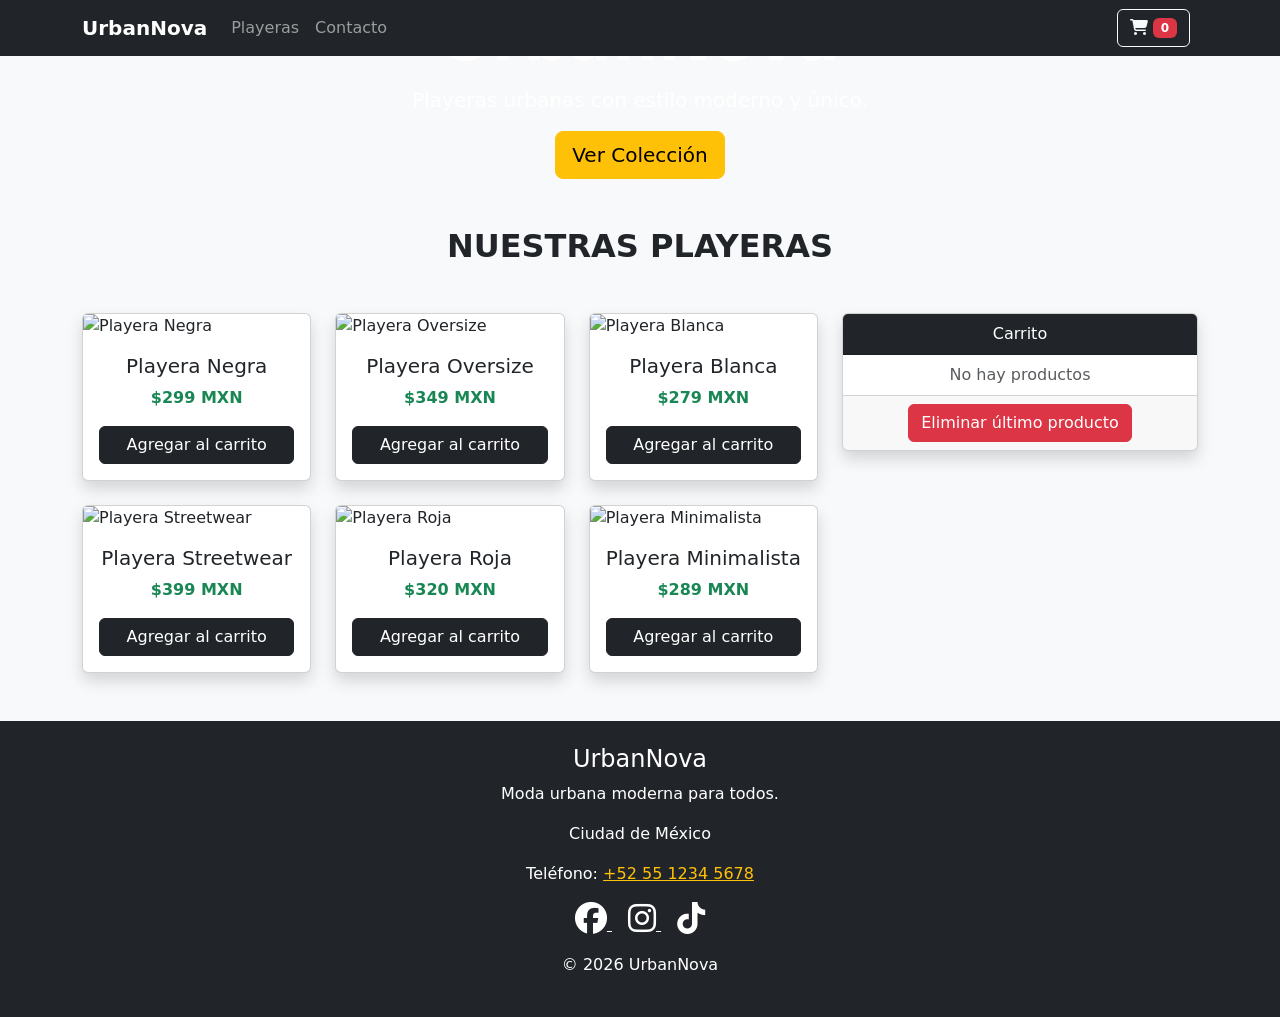
==== index.html @ ccaf29ec "Rename carrito1.html to index.html" ====
<!DOCTYPE html>
<html lang="es">
<head>

  <meta charset="UTF-8">
  <meta name="viewport" content="width=device-width, initial-scale=1.0">
  <title>UrbanNova | Tienda de Playeras</title>

  <!-- Bootstrap -->
  <link href="https://cdn.jsdelivr.net/npm/bootstrap@5.3.2/dist/css/bootstrap.min.css" rel="stylesheet">

  <!-- Font Awesome -->
  <link rel="stylesheet" href="https://cdnjs.cloudflare.com/ajax/libs/font-awesome/6.5.1/css/all.min.css">

  <!-- CSS -->
  <link rel="stylesheet" href="css/style.css">

</head>

<body class="bg-light">

<!-- NAVBAR -->
<nav class="navbar navbar-expand-lg navbar-dark bg-dark fixed-top">
  <div class="container">

    <a class="navbar-brand fw-bold" href="#">
      UrbanNova
    </a>

    <!-- Botón responsive -->
    <button class="navbar-toggler" type="button" data-bs-toggle="collapse" data-bs-target="#navbarNav">
      <span class="navbar-toggler-icon"></span>
    </button>

    <!-- Menú -->
    <div class="collapse navbar-collapse" id="navbarNav">

      <ul class="navbar-nav me-auto">

        <li class="nav-item">
          <a class="nav-link" href="#playeras">Playeras</a>
        </li>

        <li class="nav-item">
          <a class="nav-link" href="#contacto">Contacto</a>
        </li>

      </ul>

      <!-- Botón carrito -->
      <div class="d-flex">

        <button class="btn btn-outline-light me-2"
          data-bs-toggle="offcanvas"
          data-bs-target="#offcanvasCarrito">

          <i class="fas fa-shopping-cart"></i>

          <span class="badge bg-danger" id="contador-carrito">0</span>

        </button>

      </div>

    </div>
  </div>
</nav>

<!-- HERO -->
<section class="hero text-white text-center d-flex align-items-center justify-content-center">

  <div class="container">

    <h1 class="display-3 fw-bold">UrbanNova</h1>

    <p class="lead">
      Playeras urbanas con estilo moderno y único.
    </p>

    <a href="#playeras" class="btn btn-warning btn-lg">
      Ver Colección
    </a>

  </div>

</section>

<!-- PRODUCTOS -->
<div class="container py-5" id="playeras">

  <h2 class="text-center mb-5 fw-bold">
    NUESTRAS PLAYERAS
  </h2>

  <div class="row">

    <!-- PRODUCTOS -->
    <div class="col-md-8">

      <div class="row g-4">

        <!-- Producto 1 -->
        <div class="col-md-4">

          <div class="card shadow">

            <img src="img/playera1.jpg" class="card-img-top" alt="Playera Negra">

            <div class="card-body text-center">

              <h5 class="card-title">
                Playera Negra
              </h5>

              <p class="text-success fw-bold">
                $299 MXN
              </p>

              <button class="btn btn-dark w-100"
                onclick="agregarProducto('Playera Negra')">

                Agregar al carrito

              </button>

            </div>
          </div>
        </div>

        <!-- Producto 2 -->
        <div class="col-md-4">

          <div class="card shadow">

            <img src="img/playera2.jpg" class="card-img-top" alt="Playera Oversize">

            <div class="card-body text-center">

              <h5 class="card-title">
                Playera Oversize
              </h5>

              <p class="text-success fw-bold">
                $349 MXN
              </p>

              <button class="btn btn-dark w-100"
                onclick="agregarProducto('Playera Oversize')">

                Agregar al carrito

              </button>

            </div>
          </div>
        </div>

        <!-- Producto 3 -->
        <div class="col-md-4">

          <div class="card shadow">

            <img src="img/playera3.jpg" class="card-img-top" alt="Playera Blanca">

            <div class="card-body text-center">

              <h5 class="card-title">
                Playera Blanca
              </h5>

              <p class="text-success fw-bold">
                $279 MXN
              </p>

              <button class="btn btn-dark w-100"
                onclick="agregarProducto('Playera Blanca')">

                Agregar al carrito

              </button>

            </div>
          </div>
        </div>

        <!-- Producto 4 -->
        <div class="col-md-4">

          <div class="card shadow">

            <img src="img/playera4.jpg" class="card-img-top" alt="Playera Streetwear">

            <div class="card-body text-center">

              <h5 class="card-title">
                Playera Streetwear
              </h5>

              <p class="text-success fw-bold">
                $399 MXN
              </p>

              <button class="btn btn-dark w-100"
                onclick="agregarProducto('Playera Streetwear')">

                Agregar al carrito

              </button>

            </div>
          </div>
        </div>

        <!-- Producto 5 -->
        <div class="col-md-4">

          <div class="card shadow">

            <img src="img/playera5.jpg" class="card-img-top" alt="Playera Roja">

            <div class="card-body text-center">

              <h5 class="card-title">
                Playera Roja
              </h5>

              <p class="text-success fw-bold">
                $320 MXN
              </p>

              <button class="btn btn-dark w-100"
                onclick="agregarProducto('Playera Roja')">

                Agregar al carrito

              </button>

            </div>
          </div>
        </div>

        <!-- Producto 6 -->
        <div class="col-md-4">

          <div class="card shadow">

            <img src="img/playera6.jpg" class="card-img-top" alt="Playera Minimalista">

            <div class="card-body text-center">

              <h5 class="card-title">
                Playera Minimalista
              </h5>

              <p class="text-success fw-bold">
                $289 MXN
              </p>

              <button class="btn btn-dark w-100"
                onclick="agregarProducto('Playera Minimalista')">

                Agregar al carrito

              </button>

            </div>
          </div>
        </div>

      </div>
    </div>

    <!-- CARRITO -->
    <div class="col-md-4">

      <div class="card shadow">

        <div class="card-header bg-dark text-white text-center">
          Carrito
        </div>

        <ul class="list-group list-group-flush" id="lista-carrito">

          <li class="list-group-item text-muted text-center">
            No hay productos
          </li>

        </ul>

        <div class="card-footer text-center">

          <button class="btn btn-danger"
            onclick="eliminarProducto()">

            Eliminar último producto

          </button>

        </div>

      </div>

    </div>

  </div>
</div>

<!-- OFFCANVAS CARRITO -->
<div class="offcanvas offcanvas-end"
  tabindex="-1"
  id="offcanvasCarrito">

  <div class="offcanvas-header">

    <h5 class="offcanvas-title">
      Tu Carrito
    </h5>

    <button type="button"
      class="btn-close"
      data-bs-dismiss="offcanvas">
    </button>

  </div>

  <div class="offcanvas-body">

    <ul class="list-group" id="lista-carrito-offcanvas">

      <li class="list-group-item text-muted text-center">
        No hay productos
      </li>

    </ul>

  </div>
</div>

<!-- FOOTER -->
<footer id="contacto" class="bg-dark text-white text-center py-4">

  <div class="container">

    <h4>UrbanNova</h4>

    <p>
      Moda urbana moderna para todos.
    </p>

    <p>
      Ciudad de México
    </p>

    <p>
      Teléfono:
      <a href="tel:+525512345678" class="text-warning">
        +52 55 1234 5678
      </a>
    </p>

    <!-- Redes -->
    <div class="social">

      <a href="#" class="text-white me-3">
        <i class="fab fa-facebook fa-2x"></i>
      </a>

      <a href="#" class="text-white me-3">
        <i class="fab fa-instagram fa-2x"></i>
      </a>

      <a href="#" class="text-white">
        <i class="fab fa-tiktok fa-2x"></i>
      </a>

    </div>

    <p class="mt-3">
      &copy; 2026 UrbanNova
    </p>

  </div>
</footer>

<!-- Bootstrap JS -->
<script src="https://cdn.jsdelivr.net/npm/bootstrap@5.3.2/dist/js/bootstrap.bundle.min.js"></script>

<!-- JS -->
<script src="js/carrito.js"></script>

</body>
</html>
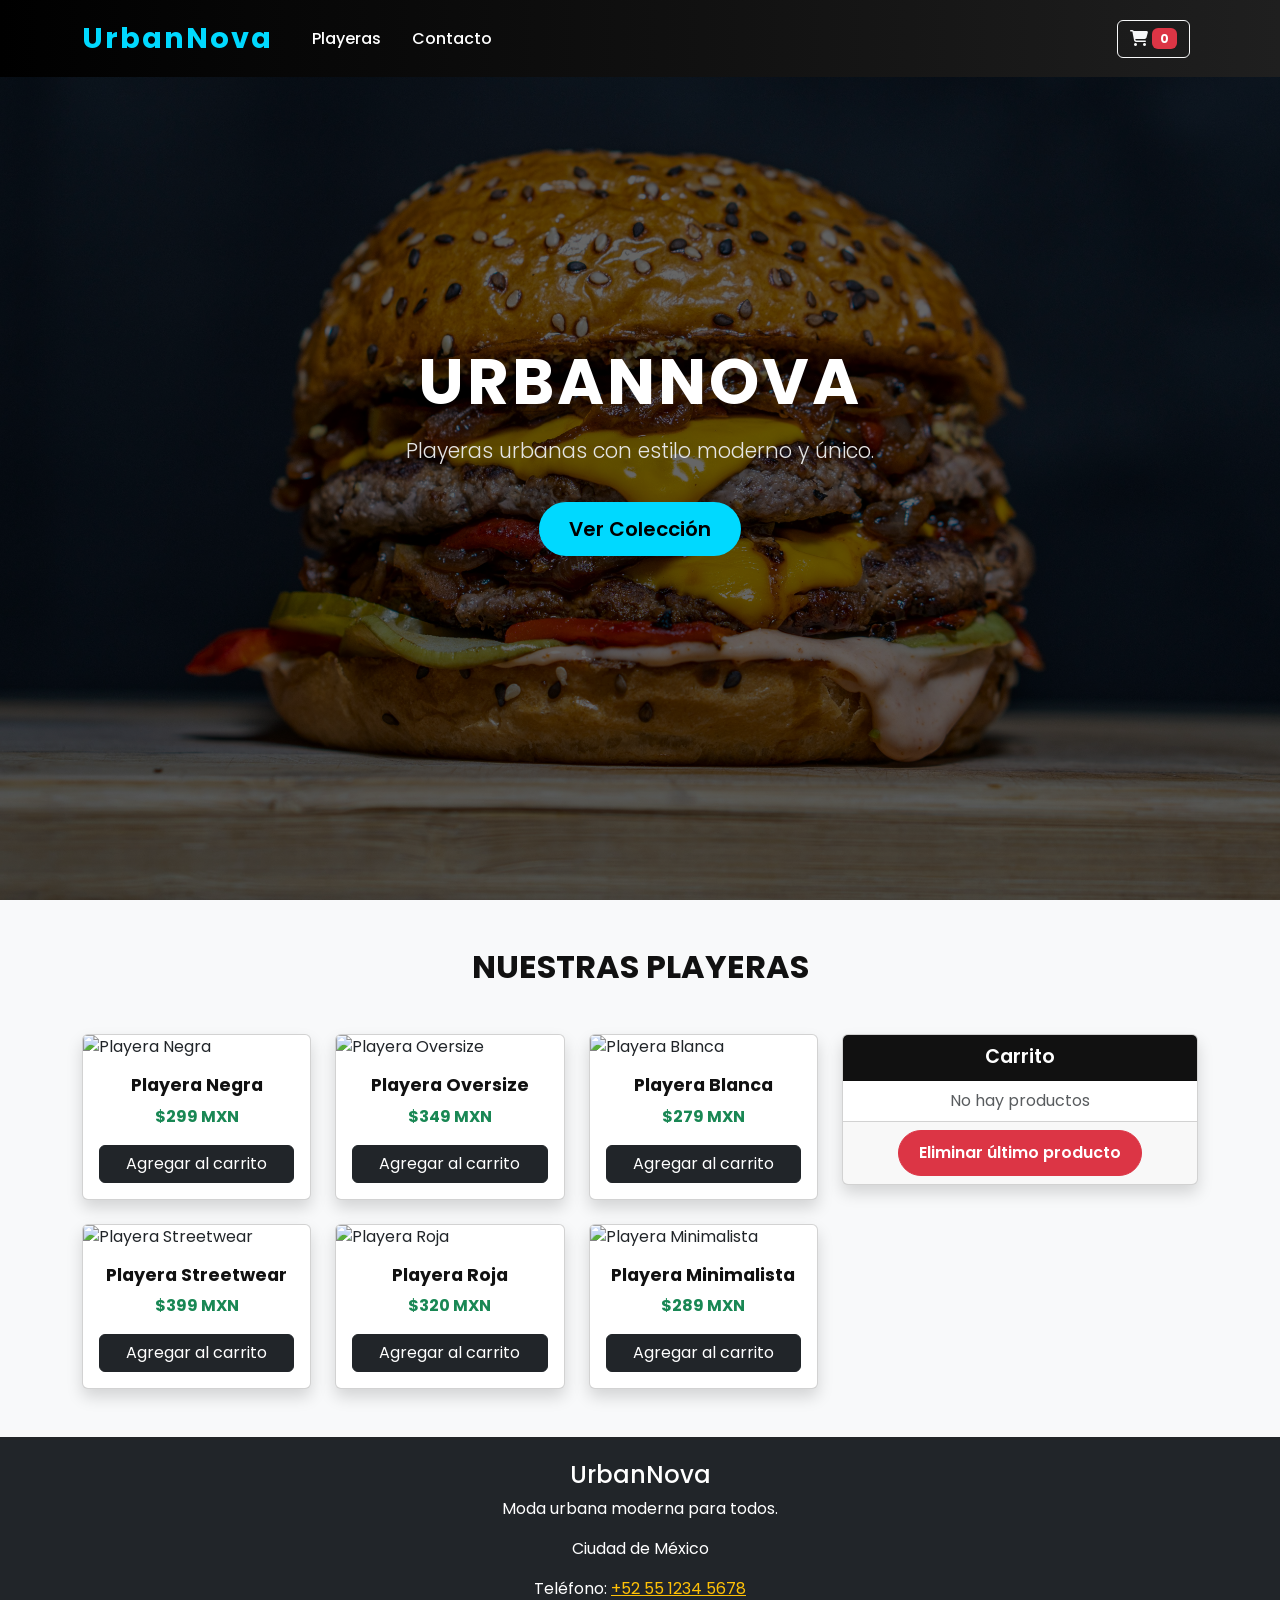
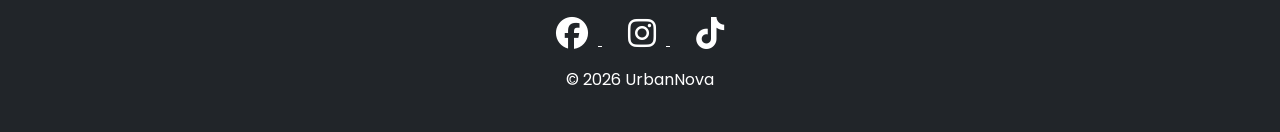
==== commit 33da29f0: "Update index.html" ====
--- a/index.html
+++ b/index.html
@@ -13,7 +13,7 @@
   <link rel="stylesheet" href="https://cdnjs.cloudflare.com/ajax/libs/font-awesome/6.5.1/css/all.min.css">
 
   <!-- CSS -->
-  <link rel="stylesheet" href="css/style.css">
+  <link rel="stylesheet" href="stylecarrito.css">
 
 </head>
 
@@ -386,7 +386,7 @@
 <script src="https://cdn.jsdelivr.net/npm/bootstrap@5.3.2/dist/js/bootstrap.bundle.min.js"></script>
 
 <!-- JS -->
-<script src="js/carrito.js"></script>
+<script src="carrito.js"></script>
 
 </body>
 </html>
--- a/stylecarrito.css
+++ b/stylecarrito.css
@@ -0,0 +1,307 @@
+/* =========================
+   FUENTE MODERNA
+========================= */
+@import url('https://fonts.googleapis.com/css2?family=Poppins:wght@300;400;500;600;700&display=swap');
+
+/* =========================
+   CONFIGURACIÓN GENERAL
+========================= */
+*{
+    margin: 0;
+    padding: 0;
+    box-sizing: border-box;
+}
+
+html{
+    scroll-behavior: smooth;
+}
+
+body{
+    font-family: 'Poppins', sans-serif;
+    background-color: #f5f5f5;
+    color: #111;
+}
+
+/* =========================
+   NAVBAR
+========================= */
+.navbar{
+    background: linear-gradient(90deg, #000000, #1f1f1f);
+    padding: 12px 0;
+}
+
+.navbar-brand{
+    font-size: 1.8rem;
+    font-weight: 700;
+    color: #00d9ff !important;
+    letter-spacing: 2px;
+}
+
+/* LOGO */
+.navbar-brand img{
+    border-radius: 50%;
+    object-fit: cover;
+}
+
+/* LINKS NAVBAR */
+.nav-link{
+    color: white !important;
+    margin-left: 15px;
+    transition: 0.3s;
+    font-weight: 500;
+}
+
+.nav-link:hover{
+    color: #00d9ff !important;
+}
+
+/* =========================
+   HERO
+========================= */
+.hero{
+    position: relative;
+    height: 100vh;
+
+    /* IMAGEN DE FONDO */
+    background-image:
+    linear-gradient(
+        rgba(0,0,0,0.6),
+        rgba(0,0,0,0.6)
+    ),
+    url('amirali-mirhashemian-jh5XyK4Rr3Y-unsplash.jpg');
+
+    background-size: cover;
+    background-position: center;
+    background-repeat: no-repeat;
+
+    display: flex;
+    align-items: center;
+    justify-content: center;
+
+    text-align: center;
+    color: white;
+}
+
+/* TEXTO HERO */
+.hero h1{
+    font-size: 4rem;
+    font-weight: 700;
+    letter-spacing: 3px;
+    text-transform: uppercase;
+}
+
+.hero p{
+    font-size: 1.3rem;
+    margin-top: 15px;
+    color: #e5e5e5;
+}
+
+/* BOTÓN HERO */
+.hero .btn{
+    margin-top: 20px;
+    padding: 12px 30px;
+    border-radius: 30px;
+    background-color: #00d9ff;
+    border: none;
+    color: black;
+    font-weight: 600;
+    transition: 0.3s;
+}
+
+.hero .btn:hover{
+    background-color: white;
+    transform: scale(1.05);
+}
+
+/* =========================
+   TITULOS
+========================= */
+h1, h2, h5{
+    font-weight: 700;
+}
+
+/* =========================
+   PRODUCTOS
+========================= */
+#productos{
+    scroll-margin-top: 80px;
+    padding-top: 50px;
+}
+
+/* CARDS */
+#productos .card{
+    height: 100%;
+    border: none;
+    border-radius: 20px;
+    overflow: hidden;
+    transition: 0.4s;
+    box-shadow: 0px 5px 15px rgba(0,0,0,0.1);
+}
+
+#productos .card:hover{
+    transform: translateY(-10px);
+    box-shadow: 0px 10px 25px rgba(0,0,0,0.2);
+}
+
+/* IMÁGENES */
+#productos .card-img-top{
+    height: 280px;
+    object-fit: cover;
+    width: 100%;
+}
+
+/* BODY CARD */
+#productos .card-body{
+    display: flex;
+    flex-direction: column;
+    justify-content: space-between;
+}
+
+/* TITULO PRODUCTO */
+.card-title{
+    font-size: 1.1rem;
+    color: #111;
+}
+
+/* PRECIO */
+.precio{
+    color: #00a86b;
+    font-weight: bold;
+    font-size: 1.2rem;
+}
+
+/* BOTÓN PRODUCTO */
+.btn-success{
+    background-color: #111 !important;
+    border: none !important;
+    border-radius: 30px;
+    padding: 10px;
+    font-weight: 600;
+    transition: 0.3s;
+}
+
+.btn-success:hover{
+    background-color: #00d9ff !important;
+    color: black !important;
+}
+
+/* =========================
+   CARRITO
+========================= */
+.card#carritocard{
+    max-height: 450px;
+    overflow-y: auto;
+    border-radius: 20px;
+}
+
+.card-header{
+    background-color: #111 !important;
+    color: white !important;
+    font-weight: 600;
+    font-size: 1.2rem;
+}
+
+/* BOTÓN ELIMINAR */
+.btn-danger{
+    border-radius: 30px;
+    font-weight: 600;
+    padding: 10px 20px;
+}
+
+/* =========================
+   ANIMACIONES
+========================= */
+.agregado{
+    background-color: #d4edda !important;
+    color: #111 !important;
+    animation: fade 1s ease-in-out;
+}
+
+.eliminado{
+    background-color: #f8d7da !important;
+    color: #721c24 !important;
+    animation: fade 1s ease-in-out;
+}
+
+@keyframes fade{
+    from{
+        opacity: 0.3;
+    }
+
+    to{
+        opacity: 1;
+    }
+}
+
+/* =========================
+   OFFCANVAS
+========================= */
+.offcanvas{
+    background-color: #f8f8f8;
+}
+
+.offcanvas-title{
+    font-weight: 700;
+}
+
+/* =========================
+   FOOTER
+========================= */
+.footer{
+    background: linear-gradient(90deg, #000000, #1a1a1a);
+    color: white;
+    text-align: center;
+    padding: 3rem 2rem;
+    margin-top: 50px;
+}
+
+.footer h4{
+    color: #00d9ff;
+    font-weight: 700;
+}
+
+.footer address{
+    font-style: normal;
+    margin-top: 1rem;
+}
+
+.footer a{
+    color: #fba122;
+    text-decoration: none;
+    transition: 0.3s;
+}
+
+.footer a:hover{
+    color: #00d9ff;
+}
+
+/* REDES */
+.social i{
+    font-size: 2rem;
+    margin: 0 10px;
+    transition: 0.3s;
+}
+
+.social i:hover{
+    transform: scale(1.2);
+    color: #00d9ff;
+}
+
+/* =========================
+   RESPONSIVE
+========================= */
+@media(max-width:768px){
+
+    .hero h1{
+        font-size: 2.5rem;
+    }
+
+    .hero p{
+        font-size: 1rem;
+    }
+
+    #productos .card-img-top{
+        height: 220px;
+    }
+
+}
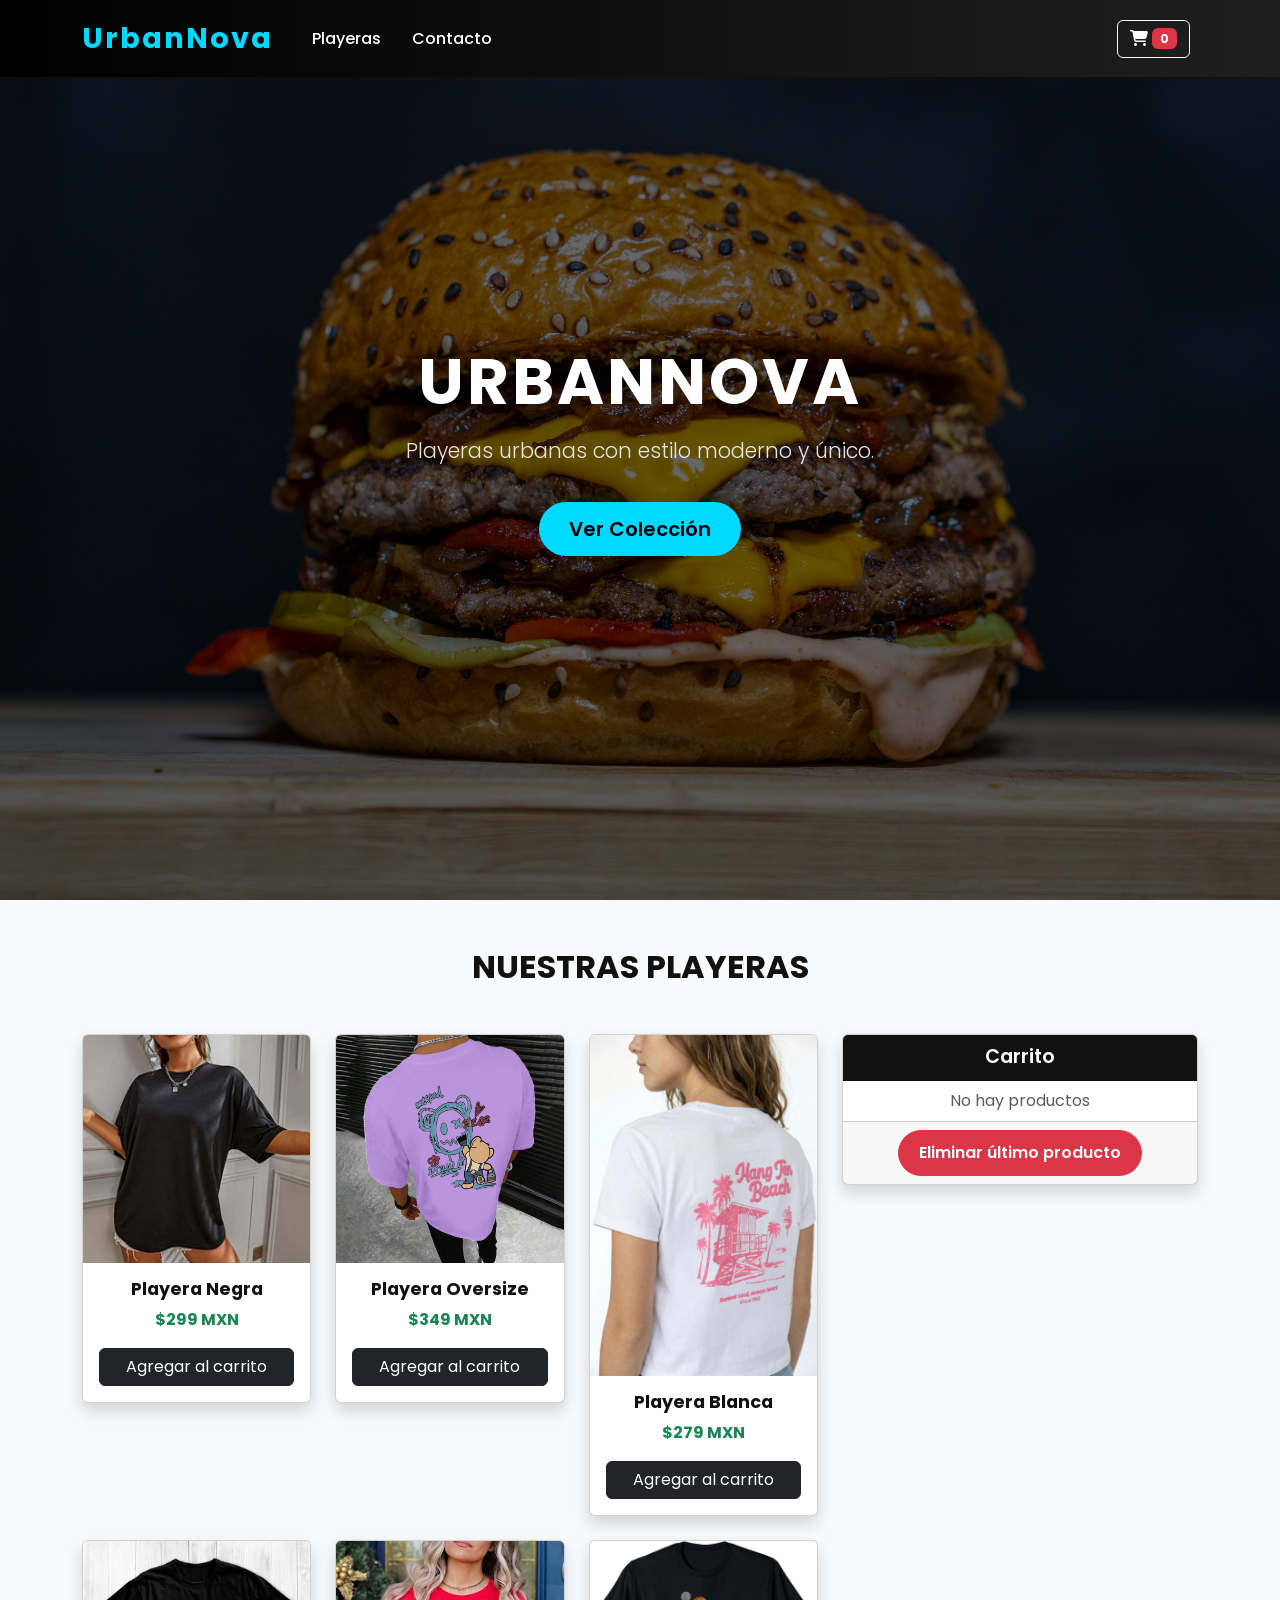
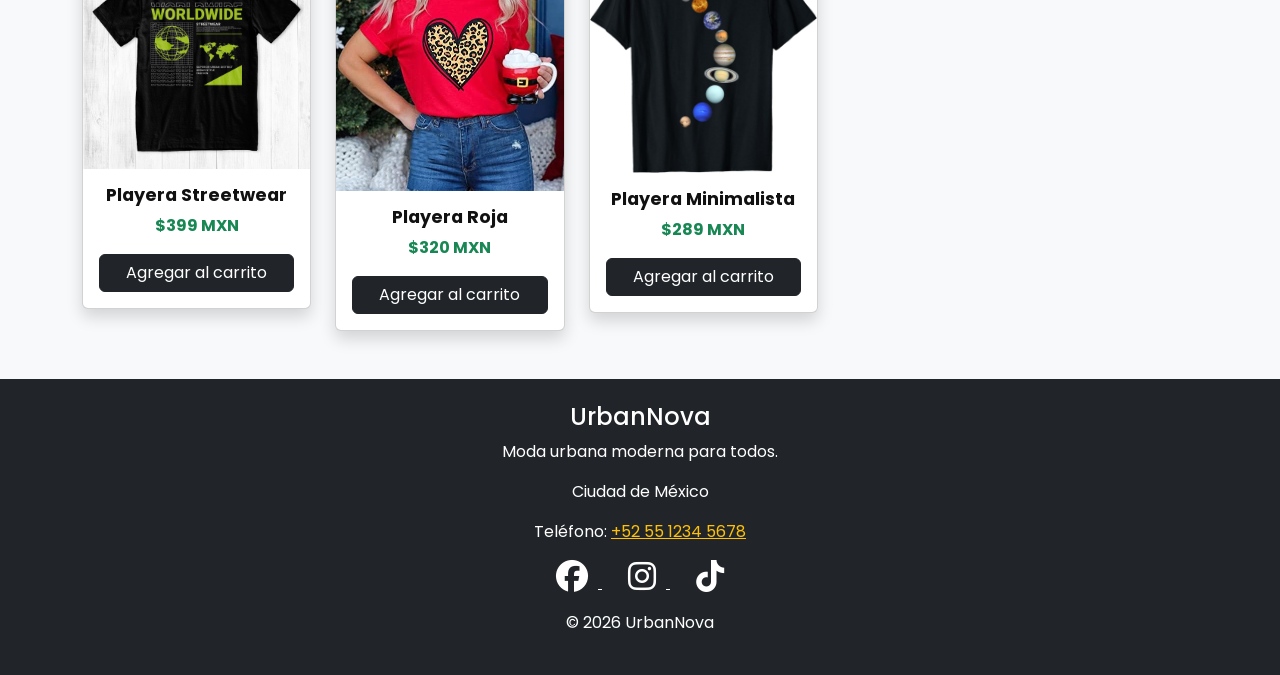
==== commit c329a315: "Update index.html" ====
--- a/index.html
+++ b/index.html
@@ -104,7 +104,7 @@
 
           <div class="card shadow">
 
-            <img src="img/playera1.jpg" class="card-img-top" alt="Playera Negra">
+            <img src="playera.jpg" class="card-img-top" alt="Playera Negra">
 
             <div class="card-body text-center">
 
@@ -132,7 +132,7 @@
 
           <div class="card shadow">
 
-            <img src="img/playera2.jpg" class="card-img-top" alt="Playera Oversize">
+            <img src="oversize.jpg" class="card-img-top" alt="Playera Oversize">
 
             <div class="card-body text-center">
 
@@ -160,7 +160,7 @@
 
           <div class="card shadow">
 
-            <img src="img/playera3.jpg" class="card-img-top" alt="Playera Blanca">
+            <img src="blanca.jpg" class="card-img-top" alt="Playera Blanca">
 
             <div class="card-body text-center">
 
@@ -188,7 +188,7 @@
 
           <div class="card shadow">
 
-            <img src="img/playera4.jpg" class="card-img-top" alt="Playera Streetwear">
+            <img src="streetwear.jpg" class="card-img-top" alt="Playera Streetwear">
 
             <div class="card-body text-center">
 
@@ -216,7 +216,7 @@
 
           <div class="card shadow">
 
-            <img src="img/playera5.jpg" class="card-img-top" alt="Playera Roja">
+            <img src="roja.jpg" class="card-img-top" alt="Playera Roja">
 
             <div class="card-body text-center">
 
@@ -244,7 +244,7 @@
 
           <div class="card shadow">
 
-            <img src="img/playera6.jpg" class="card-img-top" alt="Playera Minimalista">
+            <img src="minimalista.jpg" class="card-img-top" alt="Playera Minimalista">
 
             <div class="card-body text-center">
 
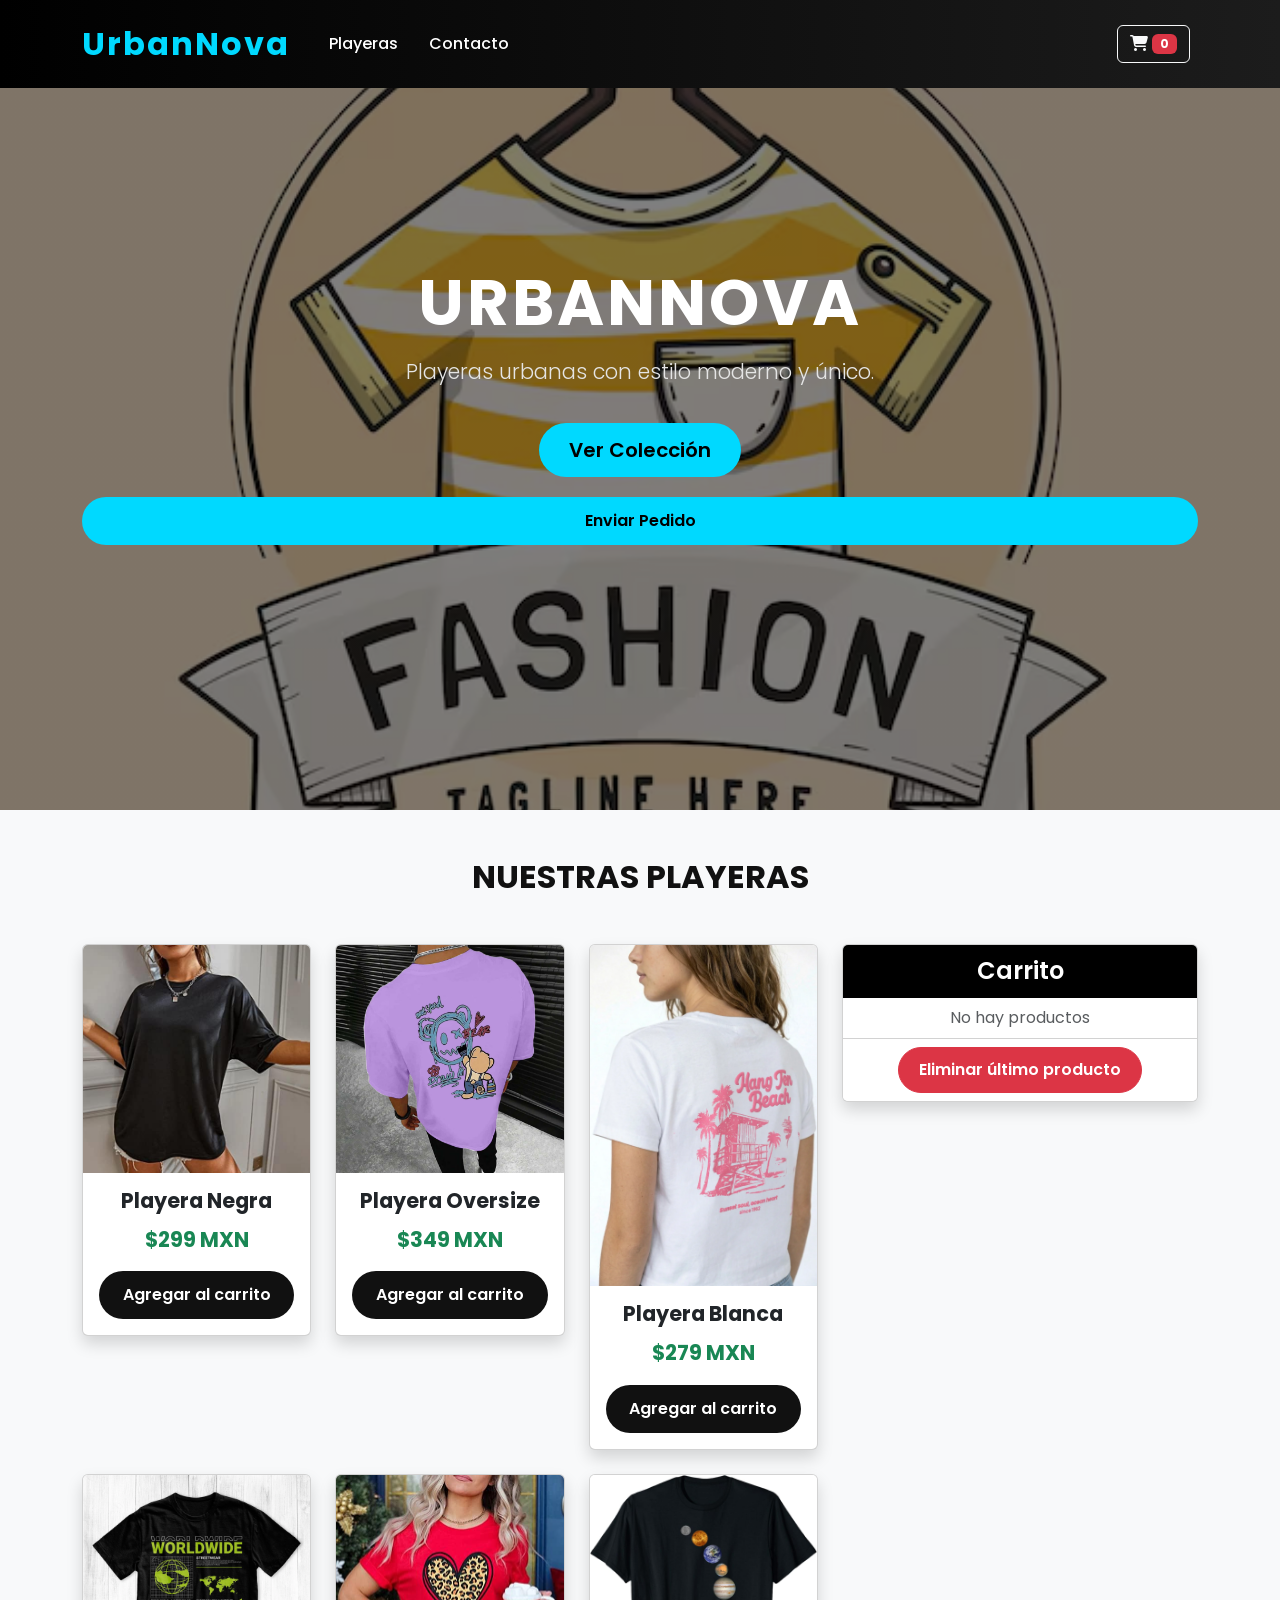
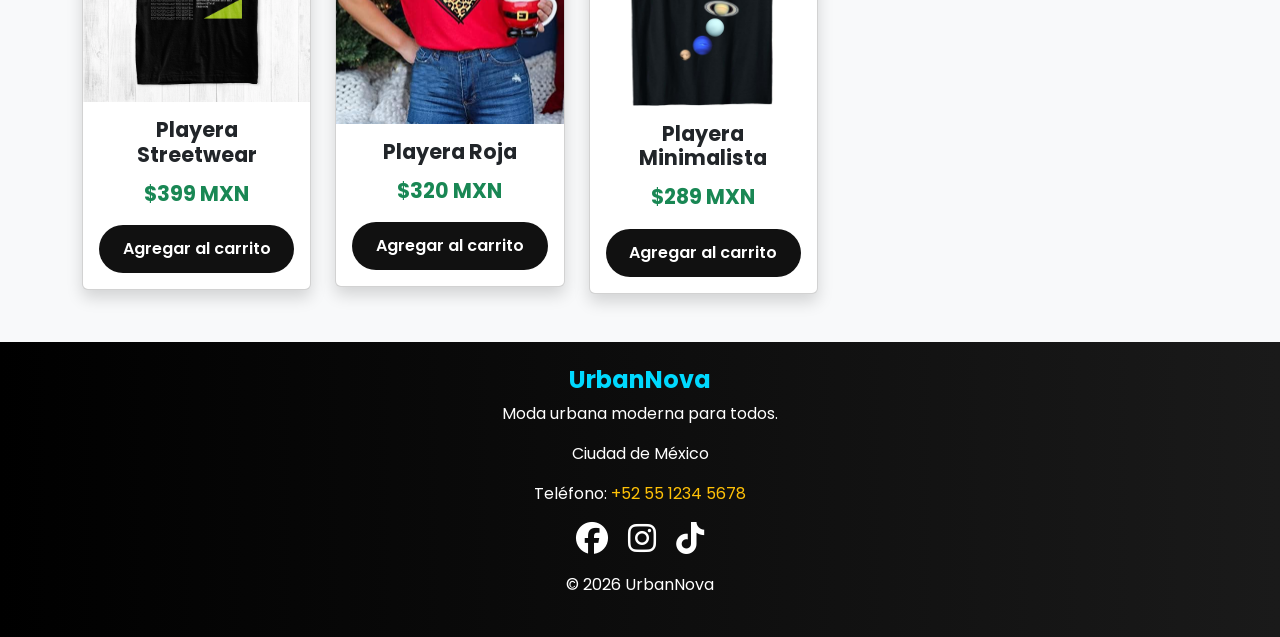
==== commit 08ad45e7: "Update index.html" ====
--- a/index.html
+++ b/index.html
@@ -80,7 +80,22 @@
     <a href="#playeras" class="btn btn-warning btn-lg">
       Ver Colección
     </a>
-
+    
+ <!-- BOTÓN -->
+        <button type="submit"
+        class="btn btn-dark w-100">
+
+          Enviar Pedido
+
+        </button>
+
+      </form>
+
+    </div>
+
+  </div>
+
+</section>
   </div>
 
 </section>
--- a/stylecarrito.css
+++ b/stylecarrito.css
@@ -1,11 +1,11 @@
-/* =========================
-   FUENTE MODERNA
-========================= */
+/* ===================================
+   GOOGLE FONTS
+=================================== */
 @import url('https://fonts.googleapis.com/css2?family=Poppins:wght@300;400;500;600;700&display=swap');
 
-/* =========================
+/* ===================================
    CONFIGURACIÓN GENERAL
-========================= */
+=================================== */
 *{
     margin: 0;
     padding: 0;
@@ -18,71 +18,62 @@
 
 body{
     font-family: 'Poppins', sans-serif;
-    background-color: #f5f5f5;
+    background-color: #f4f4f4;
     color: #111;
 }
 
-/* =========================
+/* ===================================
    NAVBAR
-========================= */
+=================================== */
 .navbar{
-    background: linear-gradient(90deg, #000000, #1f1f1f);
-    padding: 12px 0;
+    background: linear-gradient(90deg, #000000, #1c1c1c);
+    padding: 15px 0;
 }
 
 .navbar-brand{
-    font-size: 1.8rem;
+    font-size: 2rem;
     font-weight: 700;
     color: #00d9ff !important;
     letter-spacing: 2px;
 }
 
-/* LOGO */
-.navbar-brand img{
-    border-radius: 50%;
-    object-fit: cover;
-}
-
-/* LINKS NAVBAR */
 .nav-link{
     color: white !important;
+    font-weight: 500;
     margin-left: 15px;
     transition: 0.3s;
-    font-weight: 500;
 }
 
 .nav-link:hover{
     color: #00d9ff !important;
 }
 
-/* =========================
+/* ===================================
    HERO
-========================= */
+=================================== */
 .hero{
     position: relative;
-    height: 100vh;
-
-    /* IMAGEN DE FONDO */
+    height: 90vh;
+
     background-image:
     linear-gradient(
-        rgba(0,0,0,0.6),
-        rgba(0,0,0,0.6)
+        rgba(0,0,0,0.5),
+        rgba(0,0,0,0.5)
     ),
-    url('amirali-mirhashemian-jh5XyK4Rr3Y-unsplash.jpg');
+    url('./logo.JPG');
 
     background-size: cover;
     background-position: center;
     background-repeat: no-repeat;
 
     display: flex;
+    justify-content: center;
     align-items: center;
-    justify-content: center;
 
     text-align: center;
     color: white;
 }
 
-/* TEXTO HERO */
 .hero h1{
     font-size: 4rem;
     font-weight: 700;
@@ -113,24 +104,26 @@
     transform: scale(1.05);
 }
 
-/* =========================
+/* ===================================
    TITULOS
-========================= */
-h1, h2, h5{
-    font-weight: 700;
-}
-
-/* =========================
-   PRODUCTOS
-========================= */
-#productos{
-    scroll-margin-top: 80px;
-    padding-top: 50px;
-}
-
-/* CARDS */
+=================================== */
+h1,h2,h5{
+    font-weight: 700;
+}
+
+/* ===================================
+   SECCIÓN PRODUCTOS
+=================================== */
+#playeras{
+    padding-top: 60px;
+}
+
+/* ===================================
+   CARDS
+=================================== */
 #productos .card{
     height: 100%;
+    min-height: 520px;
     border: none;
     border-radius: 20px;
     overflow: hidden;
@@ -145,9 +138,11 @@
 
 /* IMÁGENES */
 #productos .card-img-top{
-    height: 280px;
+    width: 100%;
+    height: 300px;
     object-fit: cover;
-    width: 100%;
+    object-position: center;
+    display: block;
 }
 
 /* BODY CARD */
@@ -155,87 +150,59 @@
     display: flex;
     flex-direction: column;
     justify-content: space-between;
-}
-
-/* TITULO PRODUCTO */
+    text-align: center;
+}
+
+/* TITULO */
 .card-title{
-    font-size: 1.1rem;
-    color: #111;
+    font-size: 1.3rem;
+    margin-bottom: 10px;
 }
 
 /* PRECIO */
-.precio{
-    color: #00a86b;
-    font-weight: bold;
-    font-size: 1.2rem;
-}
-
-/* BOTÓN PRODUCTO */
-.btn-success{
-    background-color: #111 !important;
-    border: none !important;
+.text-success{
+    font-size: 1.3rem;
+    font-weight: 700;
+}
+
+/* BOTÓN PRODUCTOS */
+.btn-dark{
     border-radius: 30px;
-    padding: 10px;
-    font-weight: 600;
-    transition: 0.3s;
-}
-
-.btn-success:hover{
-    background-color: #00d9ff !important;
-    color: black !important;
-}
-
-/* =========================
+    padding: 12px;
+    font-weight: 600;
+    transition: 0.3s;
+    border: none;
+    background-color: #111;
+}
+
+.btn-dark:hover{
+    background-color: #00d9ff;
+    color: black;
+}
+
+/* ===================================
    CARRITO
-========================= */
-.card#carritocard{
-    max-height: 450px;
-    overflow-y: auto;
-    border-radius: 20px;
-}
-
+=================================== */
 .card-header{
-    background-color: #111 !important;
+    background-color: #000 !important;
     color: white !important;
-    font-weight: 600;
-    font-size: 1.2rem;
-}
-
-/* BOTÓN ELIMINAR */
+    font-size: 1.5rem;
+    font-weight: 600;
+}
+
+.card-footer{
+    background-color: white;
+}
+
 .btn-danger{
     border-radius: 30px;
-    font-weight: 600;
     padding: 10px 20px;
-}
-
-/* =========================
-   ANIMACIONES
-========================= */
-.agregado{
-    background-color: #d4edda !important;
-    color: #111 !important;
-    animation: fade 1s ease-in-out;
-}
-
-.eliminado{
-    background-color: #f8d7da !important;
-    color: #721c24 !important;
-    animation: fade 1s ease-in-out;
-}
-
-@keyframes fade{
-    from{
-        opacity: 0.3;
-    }
-
-    to{
-        opacity: 1;
-    }
-}
-
-/* =========================
+    font-weight: 600;
+}
+
+/* ===================================
    OFFCANVAS
-========================= */
+=================================== */
 .offcanvas{
     background-color: #f8f8f8;
 }
@@ -244,41 +211,31 @@
     font-weight: 700;
 }
 
-/* =========================
+/* ===================================
    FOOTER
-========================= */
-.footer{
-    background: linear-gradient(90deg, #000000, #1a1a1a);
+=================================== */
+footer{
+    background: linear-gradient(90deg,#000000,#1a1a1a);
     color: white;
-    text-align: center;
-    padding: 3rem 2rem;
-    margin-top: 50px;
-}
-
-.footer h4{
+    padding: 50px 20px;
+}
+
+footer h4{
     color: #00d9ff;
     font-weight: 700;
 }
 
-.footer address{
-    font-style: normal;
-    margin-top: 1rem;
-}
-
-.footer a{
-    color: #fba122;
+footer a{
     text-decoration: none;
     transition: 0.3s;
 }
 
-.footer a:hover{
-    color: #00d9ff;
+footer a:hover{
+    color: #00d9ff !important;
 }
 
 /* REDES */
 .social i{
-    font-size: 2rem;
-    margin: 0 10px;
     transition: 0.3s;
 }
 
@@ -287,9 +244,32 @@
     color: #00d9ff;
 }
 
-/* =========================
+/* ===================================
+   ANIMACIONES
+=================================== */
+.agregado{
+    background-color: #d4edda !important;
+    animation: fade 1s ease-in-out;
+}
+
+.eliminado{
+    background-color: #f8d7da !important;
+    animation: fade 1s ease-in-out;
+}
+
+@keyframes fade{
+    from{
+        opacity: 0.4;
+    }
+
+    to{
+        opacity: 1;
+    }
+}
+
+/* ===================================
    RESPONSIVE
-========================= */
+=================================== */
 @media(max-width:768px){
 
     .hero h1{
@@ -300,8 +280,12 @@
         font-size: 1rem;
     }
 
+    #productos .card{
+        min-height: auto;
+    }
+
     #productos .card-img-top{
-        height: 220px;
-    }
-
-}
+        height: 250px;
+    }
+
+}
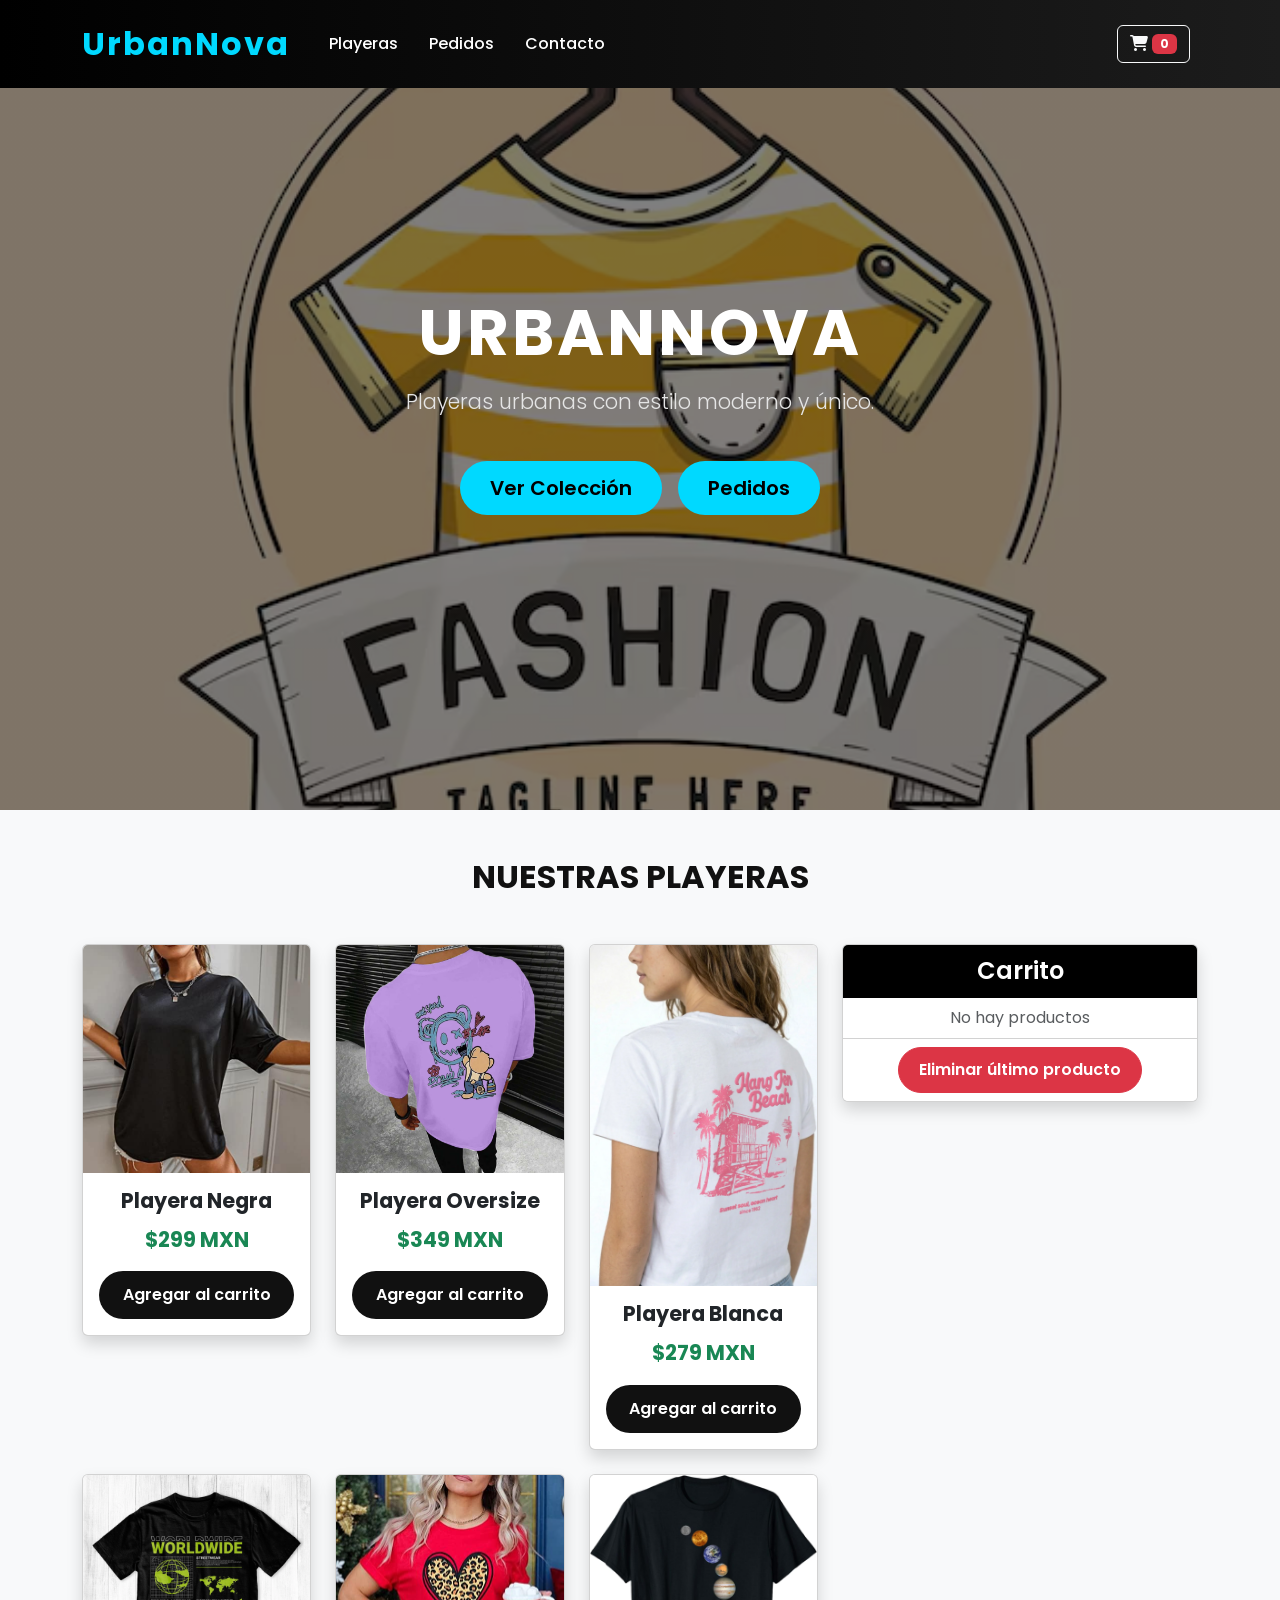
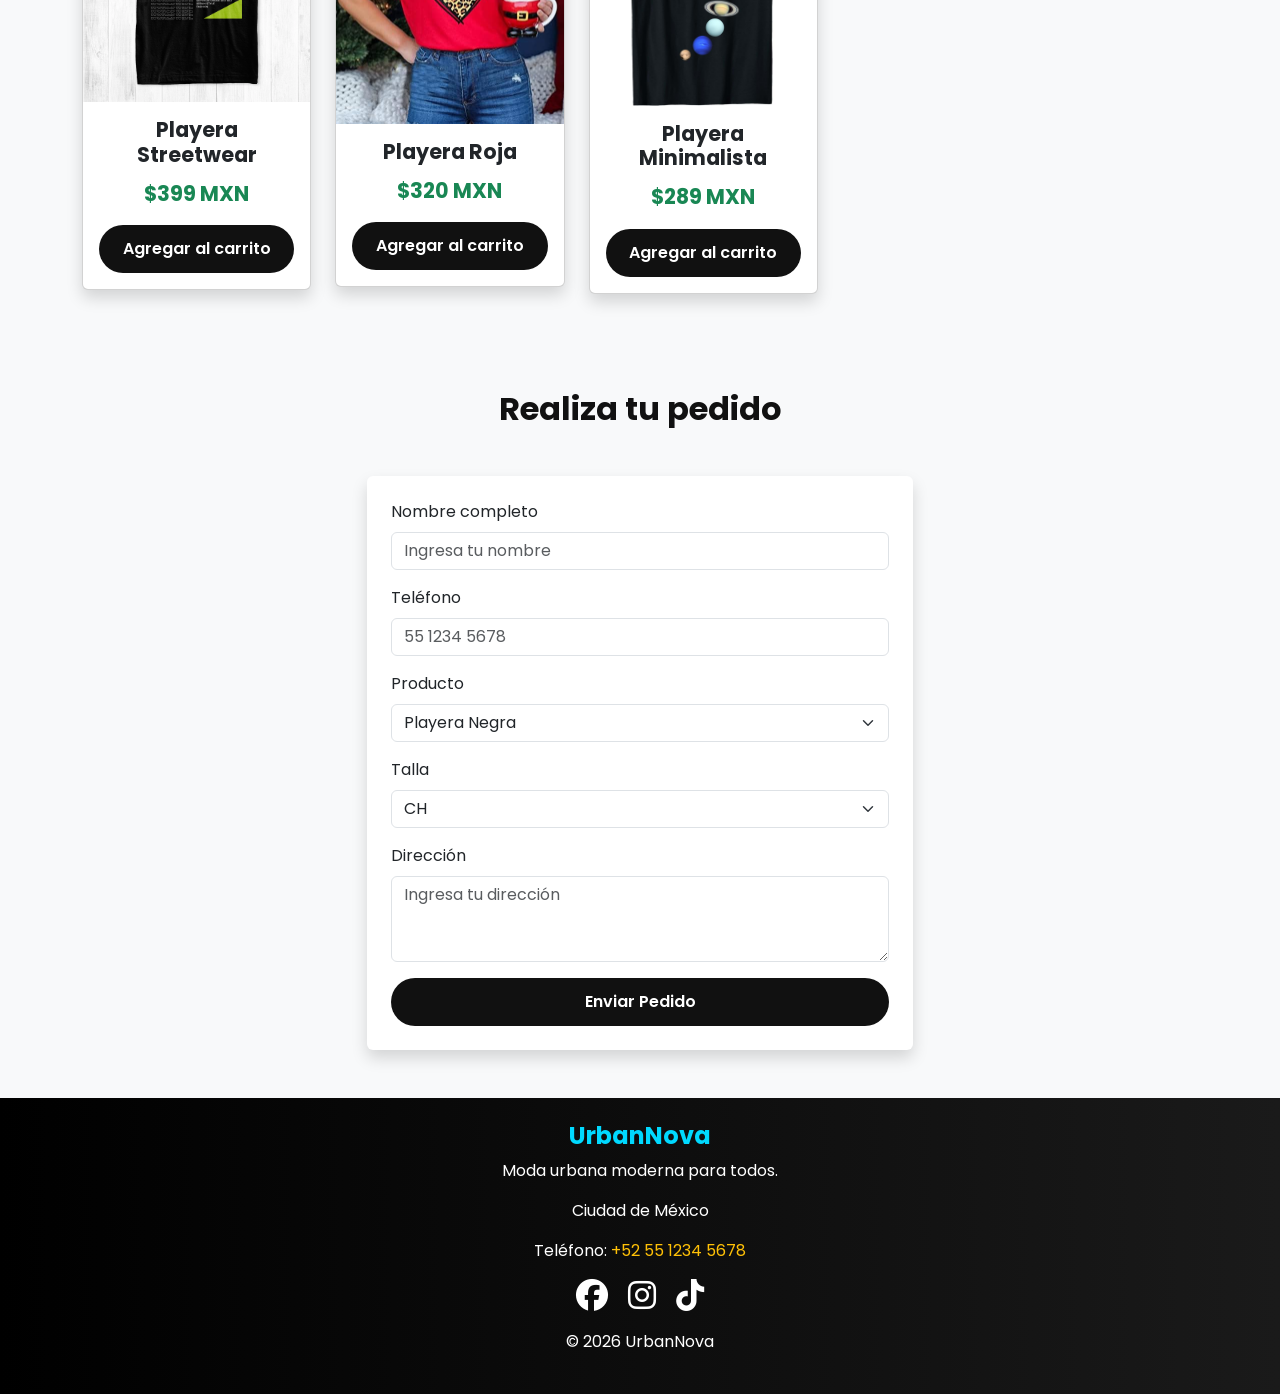
==== commit 2e9889e7: "Update index.html" ====
--- a/index.html
+++ b/index.html
@@ -1,16 +1,19 @@
 <!DOCTYPE html>
 <html lang="es">
+
 <head>
 
   <meta charset="UTF-8">
   <meta name="viewport" content="width=device-width, initial-scale=1.0">
+
   <title>UrbanNova | Tienda de Playeras</title>
 
   <!-- Bootstrap -->
   <link href="https://cdn.jsdelivr.net/npm/bootstrap@5.3.2/dist/css/bootstrap.min.css" rel="stylesheet">
 
   <!-- Font Awesome -->
-  <link rel="stylesheet" href="https://cdnjs.cloudflare.com/ajax/libs/font-awesome/6.5.1/css/all.min.css">
+  <link rel="stylesheet"
+  href="https://cdnjs.cloudflare.com/ajax/libs/font-awesome/6.5.1/css/all.min.css">
 
   <!-- CSS -->
   <link rel="stylesheet" href="stylecarrito.css">
@@ -19,89 +22,123 @@
 
 <body class="bg-light">
 
-<!-- NAVBAR -->
-<nav class="navbar navbar-expand-lg navbar-dark bg-dark fixed-top">
+<!-- ===================================
+     NAVBAR
+=================================== -->
+<nav class="navbar navbar-expand-lg navbar-dark fixed-top">
+
   <div class="container">
 
     <a class="navbar-brand fw-bold" href="#">
       UrbanNova
     </a>
 
-    <!-- Botón responsive -->
-    <button class="navbar-toggler" type="button" data-bs-toggle="collapse" data-bs-target="#navbarNav">
+    <!-- BOTÓN RESPONSIVE -->
+    <button class="navbar-toggler"
+    type="button"
+    data-bs-toggle="collapse"
+    data-bs-target="#navbarNav">
+
       <span class="navbar-toggler-icon"></span>
+
     </button>
 
-    <!-- Menú -->
+    <!-- MENÚ -->
     <div class="collapse navbar-collapse" id="navbarNav">
 
       <ul class="navbar-nav me-auto">
 
         <li class="nav-item">
-          <a class="nav-link" href="#playeras">Playeras</a>
+          <a class="nav-link" href="#playeras">
+            Playeras
+          </a>
         </li>
 
         <li class="nav-item">
-          <a class="nav-link" href="#contacto">Contacto</a>
+          <a class="nav-link" href="#pedido">
+            Pedidos
+          </a>
         </li>
 
+        <li class="nav-item">
+          <a class="nav-link" href="#contacto">
+            Contacto
+          </a>
+        </li>
+
       </ul>
 
-      <!-- Botón carrito -->
+      <!-- BOTÓN CARRITO -->
       <div class="d-flex">
 
-        <button class="btn btn-outline-light me-2"
-          data-bs-toggle="offcanvas"
-          data-bs-target="#offcanvasCarrito">
+        <button
+        class="btn btn-outline-light me-2"
+        data-bs-toggle="offcanvas"
+        data-bs-target="#offcanvasCarrito">
 
           <i class="fas fa-shopping-cart"></i>
 
-          <span class="badge bg-danger" id="contador-carrito">0</span>
+          <span class="badge bg-danger"
+          id="contador-carrito">
+
+            0
+
+          </span>
 
         </button>
 
       </div>
 
     </div>
+
   </div>
+
 </nav>
 
-<!-- HERO -->
+<!-- ===================================
+     HERO
+=================================== -->
 <section class="hero text-white text-center d-flex align-items-center justify-content-center">
 
   <div class="container">
 
-    <h1 class="display-3 fw-bold">UrbanNova</h1>
+    <h1 class="display-3 fw-bold">
+      UrbanNova
+    </h1>
 
     <p class="lead">
       Playeras urbanas con estilo moderno y único.
     </p>
 
-    <a href="#playeras" class="btn btn-warning btn-lg">
-      Ver Colección
-    </a>
-    
- <!-- BOTÓN -->
-        <button type="submit"
-        class="btn btn-dark w-100">
-
-          Enviar Pedido
-
-        </button>
-
-      </form>
+    <!-- BOTONES -->
+    <div class="d-flex justify-content-center gap-3 flex-wrap mt-4">
+
+      <!-- VER COLECCIÓN -->
+      <a href="#playeras"
+      class="btn btn-warning btn-lg">
+
+        Ver Colección
+
+      </a>
+
+      <!-- PEDIDOS -->
+      <a href="#pedido"
+      class="btn btn-light btn-lg">
+
+        Pedidos
+
+      </a>
 
     </div>
 
   </div>
 
 </section>
-  </div>
-
-</section>
-
-<!-- PRODUCTOS -->
-<div class="container py-5" id="playeras">
+
+<!-- ===================================
+     PRODUCTOS
+=================================== -->
+<section class="container py-5" id="playeras">
 
   <h2 class="text-center mb-5 fw-bold">
     NUESTRAS PLAYERAS
@@ -114,12 +151,14 @@
 
       <div class="row g-4">
 
-        <!-- Producto 1 -->
+        <!-- PRODUCTO 1 -->
         <div class="col-md-4">
 
           <div class="card shadow">
 
-            <img src="playera.jpg" class="card-img-top" alt="Playera Negra">
+            <img src="playera.jpg"
+            class="card-img-top"
+            alt="Playera Negra">
 
             <div class="card-body text-center">
 
@@ -131,23 +170,28 @@
                 $299 MXN
               </p>
 
-              <button class="btn btn-dark w-100"
-                onclick="agregarProducto('Playera Negra')">
+              <button
+              class="btn btn-dark w-100"
+              onclick="agregarProducto('Playera Negra')">
 
                 Agregar al carrito
 
               </button>
 
             </div>
+
           </div>
-        </div>
-
-        <!-- Producto 2 -->
+
+        </div>
+
+        <!-- PRODUCTO 2 -->
         <div class="col-md-4">
 
           <div class="card shadow">
 
-            <img src="oversize.jpg" class="card-img-top" alt="Playera Oversize">
+            <img src="oversize.jpg"
+            class="card-img-top"
+            alt="Playera Oversize">
 
             <div class="card-body text-center">
 
@@ -159,23 +203,28 @@
                 $349 MXN
               </p>
 
-              <button class="btn btn-dark w-100"
-                onclick="agregarProducto('Playera Oversize')">
+              <button
+              class="btn btn-dark w-100"
+              onclick="agregarProducto('Playera Oversize')">
 
                 Agregar al carrito
 
               </button>
 
             </div>
+
           </div>
-        </div>
-
-        <!-- Producto 3 -->
+
+        </div>
+
+        <!-- PRODUCTO 3 -->
         <div class="col-md-4">
 
           <div class="card shadow">
 
-            <img src="blanca.jpg" class="card-img-top" alt="Playera Blanca">
+            <img src="blanca.jpg"
+            class="card-img-top"
+            alt="Playera Blanca">
 
             <div class="card-body text-center">
 
@@ -187,23 +236,28 @@
                 $279 MXN
               </p>
 
-              <button class="btn btn-dark w-100"
-                onclick="agregarProducto('Playera Blanca')">
+              <button
+              class="btn btn-dark w-100"
+              onclick="agregarProducto('Playera Blanca')">
 
                 Agregar al carrito
 
               </button>
 
             </div>
+
           </div>
-        </div>
-
-        <!-- Producto 4 -->
+
+        </div>
+
+        <!-- PRODUCTO 4 -->
         <div class="col-md-4">
 
           <div class="card shadow">
 
-            <img src="streetwear.jpg" class="card-img-top" alt="Playera Streetwear">
+            <img src="streetwear.jpg"
+            class="card-img-top"
+            alt="Playera Streetwear">
 
             <div class="card-body text-center">
 
@@ -215,23 +269,28 @@
                 $399 MXN
               </p>
 
-              <button class="btn btn-dark w-100"
-                onclick="agregarProducto('Playera Streetwear')">
+              <button
+              class="btn btn-dark w-100"
+              onclick="agregarProducto('Playera Streetwear')">
 
                 Agregar al carrito
 
               </button>
 
             </div>
+
           </div>
-        </div>
-
-        <!-- Producto 5 -->
+
+        </div>
+
+        <!-- PRODUCTO 5 -->
         <div class="col-md-4">
 
           <div class="card shadow">
 
-            <img src="roja.jpg" class="card-img-top" alt="Playera Roja">
+            <img src="roja.jpg"
+            class="card-img-top"
+            alt="Playera Roja">
 
             <div class="card-body text-center">
 
@@ -243,23 +302,28 @@
                 $320 MXN
               </p>
 
-              <button class="btn btn-dark w-100"
-                onclick="agregarProducto('Playera Roja')">
+              <button
+              class="btn btn-dark w-100"
+              onclick="agregarProducto('Playera Roja')">
 
                 Agregar al carrito
 
               </button>
 
             </div>
+
           </div>
-        </div>
-
-        <!-- Producto 6 -->
+
+        </div>
+
+        <!-- PRODUCTO 6 -->
         <div class="col-md-4">
 
           <div class="card shadow">
 
-            <img src="minimalista.jpg" class="card-img-top" alt="Playera Minimalista">
+            <img src="minimalista.jpg"
+            class="card-img-top"
+            alt="Playera Minimalista">
 
             <div class="card-body text-center">
 
@@ -271,41 +335,53 @@
                 $289 MXN
               </p>
 
-              <button class="btn btn-dark w-100"
-                onclick="agregarProducto('Playera Minimalista')">
+              <button
+              class="btn btn-dark w-100"
+              onclick="agregarProducto('Playera Minimalista')">
 
                 Agregar al carrito
 
               </button>
 
             </div>
+
           </div>
+
         </div>
 
       </div>
+
     </div>
 
-    <!-- CARRITO -->
+    <!-- ===================================
+         CARRITO
+    =================================== -->
     <div class="col-md-4">
 
-      <div class="card shadow">
-
-        <div class="card-header bg-dark text-white text-center">
+      <div class="card shadow" id="carritocard">
+
+        <div class="card-header text-center">
+
           Carrito
-        </div>
-
-        <ul class="list-group list-group-flush" id="lista-carrito">
+
+        </div>
+
+        <ul class="list-group list-group-flush"
+        id="lista-carrito">
 
           <li class="list-group-item text-muted text-center">
+
             No hay productos
+
           </li>
 
         </ul>
 
         <div class="card-footer text-center">
 
-          <button class="btn btn-danger"
-            onclick="eliminarProducto()">
+          <button
+          class="btn btn-danger"
+          onclick="eliminarProducto()">
 
             Eliminar último producto
 
@@ -318,45 +394,175 @@
     </div>
 
   </div>
+
+</section>
+
+<!-- ===================================
+     FORMULARIO PEDIDOS
+=================================== -->
+<section id="pedido" class="container py-5">
+
+  <h2 class="text-center mb-5 fw-bold">
+
+    Realiza tu pedido
+
+  </h2>
+
+  <div class="row justify-content-center">
+
+    <div class="col-md-6">
+
+      <form class="card shadow border-0 p-4">
+
+        <!-- NOMBRE -->
+        <div class="mb-3">
+
+          <label class="form-label">
+            Nombre completo
+          </label>
+
+          <input
+          type="text"
+          class="form-control"
+          placeholder="Ingresa tu nombre">
+
+        </div>
+
+        <!-- TELÉFONO -->
+        <div class="mb-3">
+
+          <label class="form-label">
+            Teléfono
+          </label>
+
+          <input
+          type="tel"
+          class="form-control"
+          placeholder="55 1234 5678">
+
+        </div>
+
+        <!-- PRODUCTO -->
+        <div class="mb-3">
+
+          <label class="form-label">
+            Producto
+          </label>
+
+          <select class="form-select">
+
+            <option>Playera Negra</option>
+            <option>Playera Oversize</option>
+            <option>Playera Blanca</option>
+            <option>Playera Streetwear</option>
+            <option>Playera Roja</option>
+            <option>Playera Minimalista</option>
+
+          </select>
+
+        </div>
+
+        <!-- TALLA -->
+        <div class="mb-3">
+
+          <label class="form-label">
+            Talla
+          </label>
+
+          <select class="form-select">
+
+            <option>CH</option>
+            <option>M</option>
+            <option>G</option>
+            <option>XG</option>
+
+          </select>
+
+        </div>
+
+        <!-- DIRECCIÓN -->
+        <div class="mb-3">
+
+          <label class="form-label">
+            Dirección
+          </label>
+
+          <textarea
+          class="form-control"
+          rows="3"
+          placeholder="Ingresa tu dirección"></textarea>
+
+        </div>
+
+        <!-- BOTÓN -->
+        <button
+        type="submit"
+        class="btn btn-dark w-100">
+
+          Enviar Pedido
+
+        </button>
+
+      </form>
+
+    </div>
+
+  </div>
+
+</section>
+
+<!-- ===================================
+     OFFCANVAS CARRITO
+=================================== -->
+<div class="offcanvas offcanvas-end"
+tabindex="-1"
+id="offcanvasCarrito">
+
+  <div class="offcanvas-header">
+
+    <h5 class="offcanvas-title">
+
+      Tu Carrito
+
+    </h5>
+
+    <button
+    type="button"
+    class="btn-close"
+    data-bs-dismiss="offcanvas">
+
+    </button>
+
+  </div>
+
+  <div class="offcanvas-body">
+
+    <ul class="list-group"
+    id="lista-carrito-offcanvas">
+
+      <li class="list-group-item text-muted text-center">
+
+        No hay productos
+
+      </li>
+
+    </ul>
+
+  </div>
+
 </div>
 
-<!-- OFFCANVAS CARRITO -->
-<div class="offcanvas offcanvas-end"
-  tabindex="-1"
-  id="offcanvasCarrito">
-
-  <div class="offcanvas-header">
-
-    <h5 class="offcanvas-title">
-      Tu Carrito
-    </h5>
-
-    <button type="button"
-      class="btn-close"
-      data-bs-dismiss="offcanvas">
-    </button>
-
-  </div>
-
-  <div class="offcanvas-body">
-
-    <ul class="list-group" id="lista-carrito-offcanvas">
-
-      <li class="list-group-item text-muted text-center">
-        No hay productos
-      </li>
-
-    </ul>
-
-  </div>
-</div>
-
-<!-- FOOTER -->
-<footer id="contacto" class="bg-dark text-white text-center py-4">
+<!-- ===================================
+     FOOTER
+=================================== -->
+<footer id="contacto"
+class="bg-dark text-white text-center py-4">
 
   <div class="container">
 
-    <h4>UrbanNova</h4>
+    <h4>
+      UrbanNova
+    </h4>
 
     <p>
       Moda urbana moderna para todos.
@@ -367,34 +573,52 @@
     </p>
 
     <p>
+
       Teléfono:
-      <a href="tel:+525512345678" class="text-warning">
+
+      <a href="tel:+525512345678"
+      class="text-warning">
+
         +52 55 1234 5678
+
       </a>
+
     </p>
 
-    <!-- Redes -->
+    <!-- REDES -->
     <div class="social">
 
-      <a href="#" class="text-white me-3">
+      <a href="#"
+      class="text-white me-3">
+
         <i class="fab fa-facebook fa-2x"></i>
+
       </a>
 
-      <a href="#" class="text-white me-3">
+      <a href="#"
+      class="text-white me-3">
+
         <i class="fab fa-instagram fa-2x"></i>
+
       </a>
 
-      <a href="#" class="text-white">
+      <a href="#"
+      class="text-white">
+
         <i class="fab fa-tiktok fa-2x"></i>
+
       </a>
 
     </div>
 
     <p class="mt-3">
+
       &copy; 2026 UrbanNova
+
     </p>
 
   </div>
+
 </footer>
 
 <!-- Bootstrap JS -->
